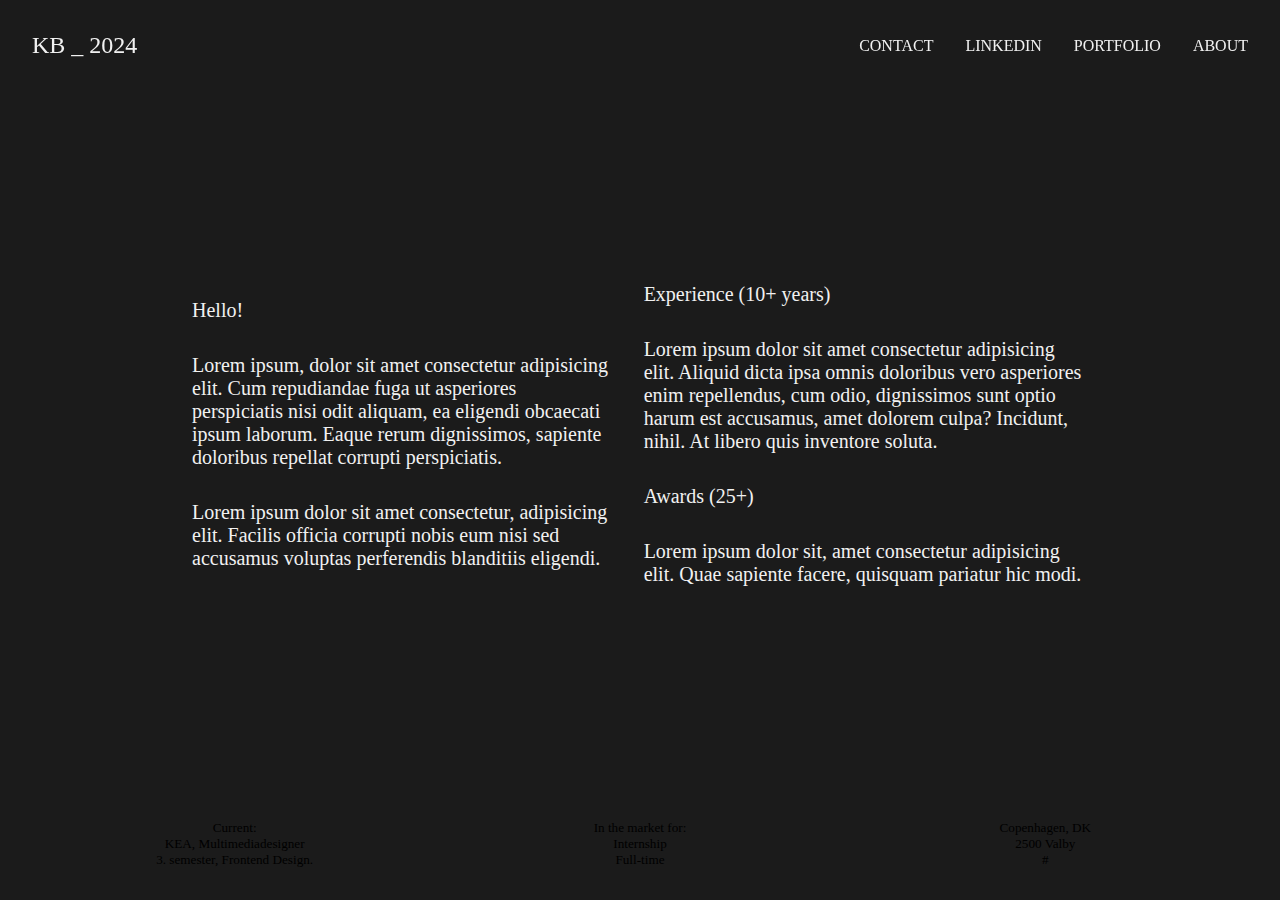
==== about.html @ a2544a24 "kb_portfolio2024" ====
<!DOCTYPE html>
<html lang="en">
  <head>
    <meta charset="UTF-8" />
    <meta name="viewport" content="width=device-width, initial-scale=1.0" />
    <title>About</title>
    <link rel="stylesheet" href="main.css" />
  </head>
  <body>
    <div class="container" id="dark">
      <!-- nav -->
      <nav id="light">
        <div class="nav-logo">
          <div class="nav-link">
            <a href="index.html">KB _ 2024</a>
          </div>
        </div>
        <div class="nav-links">
          <div class="nav-link">
            <a href="#">Contact</a>
          </div>
          <div class="nav-link">
            <a href="#">LinkedIn</a>
          </div>
          <div class="nav-link">
            <a href="portfolio.html">Portfolio</a>
          </div>
          <div class="nav-link">
            <a href="about.html">About</a>
          </div>
        </div>
      </nav>

      <!-- about -->
      <section class="about">
        <div class="about-col">
          <p>Hello!</p>
          <p>
            Lorem ipsum, dolor sit amet consectetur adipisicing elit. Cum
            repudiandae fuga ut asperiores perspiciatis nisi odit aliquam, ea
            eligendi obcaecati ipsum laborum. Eaque rerum dignissimos, sapiente
            doloribus repellat corrupti perspiciatis.
          </p>
          <p>
            Lorem ipsum dolor sit amet consectetur, adipisicing elit. Facilis
            officia corrupti nobis eum nisi sed accusamus voluptas perferendis
            blanditiis eligendi.
          </p>
        </div>
        <div class="about-col">
          <p>Experience (10+ years)</p>
          <p>
            Lorem ipsum dolor sit amet consectetur adipisicing elit. Aliquid
            dicta ipsa omnis doloribus vero asperiores enim repellendus, cum
            odio, dignissimos sunt optio harum est accusamus, amet dolorem
            culpa? Incidunt, nihil. At libero quis inventore soluta.
          </p>
          <p>Awards (25+)</p>
          <p>
            Lorem ipsum dolor sit, amet consectetur adipisicing elit. Quae
            sapiente facere, quisquam pariatur hic modi.
          </p>
        </div>
      </section>

      <!-- footer -->
      <footer>
        <div class="footer-col">
          <p>Current:</p>
          <p>KEA, Multimediadesigner</p>
          <p>3. semester, Frontend Design.</p>
        </div>
        <div class="footer-col">
          <p>In the market for:</p>
          <p>Internship</p>
          <p>Full-time</p>
        </div>
        <div class="footer-col">
          <p>Copenhagen, DK</p>
          <p>2500 Valby</p>
          <p>#</p>
        </div>
      </footer>
    </div>
  </body>
</html>
---- main.css ----
:root {
  --fonts-mondwest: "PP Mondwest", apple-system, sans-serif;
  --fonts-neueBit: "PP NeueBit", apple-system, sans-serif;
  --colors-primary: #1b1b1b;
  --colors-background: #f1f1f1;
  --fontSizes-1: 13px;
  --fontSizes-2: 15px;
  --fontSizes-3: 17px;
}

* {
  margin: 0;
  padding: 0;
  box-sizing: border-box;
}

html,
body {
  font-family: "PP NeueBit";
}

a {
  color: var(--colors-primary);
  text-decoration: none;
}

p {
  font-family: "PP Mondwest";
  font-size: 1.25rem;
}

main {
  position: absolute;
  top: 0;
  left: 0;
  width: 100vw;
  min-height: 100vh;
  z-index: 0;
}

.content {
  height: 300px;
  position: relative;
  display: flex;
  justify-content: center;
  align-items: center;
}

.content__img {
  max-width: 250px;
  height: 350px;
  object-fit: cover;
  position: absolute;
  top: 0;
  left: 0;
  opacity: 0;
}

@media screen and (min-width: 50em) {
  .content {
    height: 100vh;
    overflow: hidden;
  }
}

.container {
  width: 100vw;
  min-height: 100vh;
  background: var(--colors-background);
}

.container#dark {
  background: var(--colors-primary);
}

.gradient {
  position: fixed;
  top: 0;
  width: 100%;
  height: 200px;
  background: var(--colors-background);
  background: linear-gradient(
    0deg,
    rgba(40, 40, 40, 0) 0%,
    var(--colors-background) 100%
  );
}

/* nav */
nav {
  position: fixed;
  width: 100%;
  display: flex;
  justify-content: space-between;
  align-items: center;
  padding: 1rem;
  text-transform: uppercase;
  z-index: 1000000 !important;
}

nav#light a {
  color: var(--colors-background);
}

nav .nav-links {
  display: flex;
}

nav .nav-logo .nav-link,
nav .nav-links .nav-link {
  padding: 1rem;
}

nav .nav-logo {
  font-size: 1.5rem;
}

/* header */
header {
  position: absolute;
  top: 50%;
  left: 50%;
  transform: translate(-50%, -50%);
  text-align: center;
}

header #name {
  font-family: "PP NeueBit";
  font-size: 3.575rem;
}

.profil {
  max-width: 40vh;
  padding: 20px;
  border-radius: 20px;
}

/* about */
section.about {
  width: 100vw;
  height: 100vh;
  display: flex;
  justify-content: center;
  align-items: center;
  gap: 2rem;
  padding-left: 15%;
  padding-right: 15%;
}

section.about .about-col p {
  color: var(--colors-background);
  margin-bottom: 2rem;
}

@media (max-width: 900px) {
  section.about {
    gap: 0;
    flex-direction: column;
    padding-left: 10%;
    padding-right: 10%;
  }

  section.about .about-col p {
    font-size: 1rem;
    margin-bottom: 1rem;
  }
}

/* cases */
section.cases {
  width: 100%;
  padding-top: 8rem;
}

section.cases .case {
  width: 100%;
  padding: 1rem;
  display: flex;
  justify-content: space-between;
  align-items: center;
  border-top: 1px solid var(--colors-primary);
}

section.cases .case#final-case {
  border-bottom: 1px solid var(--colors-primary);
}

section.cases .case > div {
  padding: 1rem;
}

section.cases .case .case-category {
  flex: 2;
  text-transform: uppercase;
}

section.cases .case .case-icon {
  flex: 2;
}

section.cases .case .case-icon .case-icon-img {
  width: 100px;
  height: 100px;
  background: var(--colors-primary);
  border-radius: 2rem;
}

section.cases .case .case-name {
  flex: 10;
  font-family: "PP Mondwest";
  font-size: 5rem;
}

section.cases .case .case-year {
  flex: 1;
}

@media (max-width: 900px) {
  section.cases .case .case-category {
    font-size: 0.75rem;
  }

  section.cases .case .case-year {
    display: none;
  }

  section.cases .case .case-icon .case-icon-img {
    width: 40px;
    height: 40px;
    border-radius: 0.5rem;
  }

  section.cases .case .case-name {
    font-size: 2rem;
  }
}

/* footer */
footer {
  position: absolute;
  bottom: 0;
  width: 100%;
  display: flex;
  justify-content: space-between;
  padding: 2rem;
}

footer#relative {
  padding: 4rem 2rem;
  position: relative;
}

footer .footer-col {
  flex: 1;
  text-align: center;
}

footer .footer-col p {
  font-size: 0.825rem;
}

footer#light p {
  color: var(--colors-background);
}

#project-1 {
  background: url("./images/bhah.webp") no-repeat 50% 50%;
  background-size: cover;
}

#project-2 {
  background: url("./images/bon_fromage.webp") no-repeat 50% 50%;
  background-size: cover;
}

#project-3 {
  background: url("./images/jonathan_schou.webp") no-repeat 50% 50%;
  background-size: cover;
}

#project-4 {
  background: url("./images/bolo_poster.webp") no-repeat 50% 50%;
  background-size: cover;
}

#project-5 {
  background: url("./images/foramic.webp") no-repeat 50% 50%;
  background-size: cover;
}

#project-6 {
  background: url("./images/vicarage.webp") no-repeat 50% 50%;
  background-size: cover;
}

#project-7 {
  background: url("./images/07.png") no-repeat 50% 50%;
  background-size: cover;
}

#project-8 {
  background: url("./images/08.png") no-repeat 50% 50%;
  background-size: cover;
}
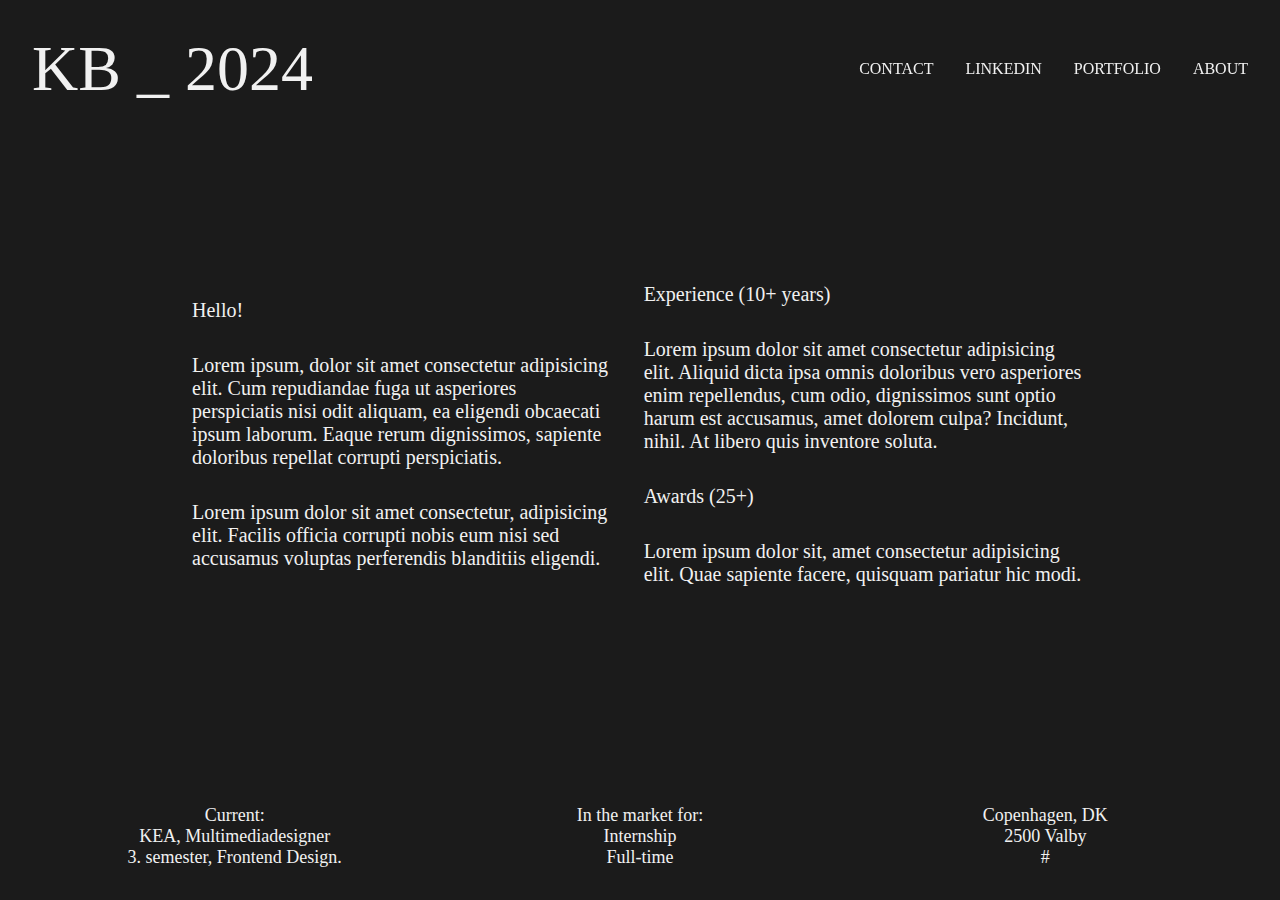
==== commit 4da9718d: "v5" ====
--- a/about.html
+++ b/about.html
@@ -64,7 +64,7 @@
       </section>
 
       <!-- footer -->
-      <footer>
+      <footer id="light">
         <div class="footer-col">
           <p>Current:</p>
           <p>KEA, Multimediadesigner</p>
--- a/main.css
+++ b/main.css
@@ -74,7 +74,7 @@
 }
 
 .gradient {
-  position: fixed;
+  position: absolute;
   top: 0;
   width: 100%;
   height: 200px;
@@ -112,7 +112,7 @@
 }
 
 nav .nav-logo {
-  font-size: 1.5rem;
+  font-size: 4rem;
 }
 
 /* header */
@@ -170,49 +170,52 @@
 section.cases {
   width: 100%;
   padding-top: 8rem;
+  color: var(--colors-background);
 }
 
 section.cases .case {
   width: 100%;
-  padding: 1rem;
+  padding: 0.05rem;
   display: flex;
   justify-content: space-between;
   align-items: center;
-  border-top: 1px solid var(--colors-primary);
+  border-top: 1px solid var(--colors-background);
 }
 
 section.cases .case#final-case {
-  border-bottom: 1px solid var(--colors-primary);
+  border-bottom: 1px solid var(--colors-background);
 }
 
 section.cases .case > div {
-  padding: 1rem;
+  padding: 1.5rem;
+  flex: 1;
 }
 
 section.cases .case .case-category {
-  flex: 2;
+  flex: 1;
   text-transform: uppercase;
 }
 
 section.cases .case .case-icon {
-  flex: 2;
+  flex: 1;
 }
 
 section.cases .case .case-icon .case-icon-img {
   width: 100px;
   height: 100px;
-  background: var(--colors-primary);
+  background: var(--colors-background);
   border-radius: 2rem;
 }
 
 section.cases .case .case-name {
-  flex: 10;
+  flex: 9;
   font-family: "PP Mondwest";
-  font-size: 5rem;
-}
-
-section.cases .case .case-year {
-  flex: 1;
+  font-size: 4rem;
+}
+
+section.cases .case .case-year .case-info {
+  flex: 1;
+  font-family: "PP NeueBit";
 }
 
 @media (max-width: 900px) {
@@ -256,7 +259,7 @@
 }
 
 footer .footer-col p {
-  font-size: 0.825rem;
+  font-size: 1.125rem;
 }
 
 footer#light p {
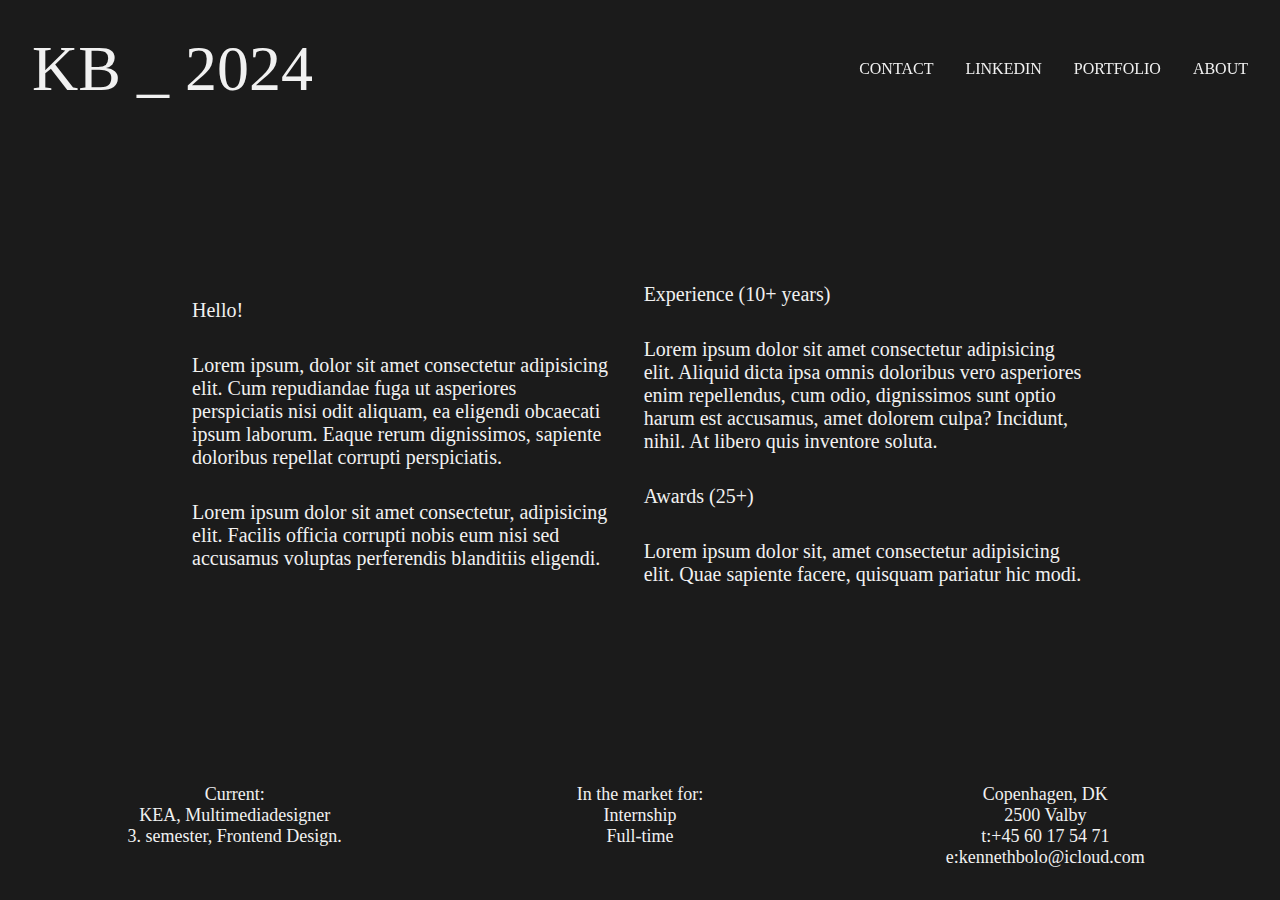
==== commit 28cbffad: "linkedin + contact" ====
--- a/about.html
+++ b/about.html
@@ -17,10 +17,10 @@
         </div>
         <div class="nav-links">
           <div class="nav-link">
-            <a href="#">Contact</a>
+            <a href="mailto:kennethbolo@icloud.com">Contact</a>
           </div>
           <div class="nav-link">
-            <a href="#">LinkedIn</a>
+            <a href="https://www.linkedin.com/in/kennethbolo/">LinkedIn</a>
           </div>
           <div class="nav-link">
             <a href="portfolio.html">Portfolio</a>
@@ -78,7 +78,8 @@
         <div class="footer-col">
           <p>Copenhagen, DK</p>
           <p>2500 Valby</p>
-          <p>#</p>
+          <p>t:+45 60 17 54 71</p>
+          <p>e:kennethbolo@icloud.com</p>
         </div>
       </footer>
     </div>
--- a/main.css
+++ b/main.css
@@ -187,13 +187,14 @@
 }
 
 section.cases .case > div {
-  padding: 1.5rem;
-  flex: 1;
+  padding: 1rem;
+  flex: 2;
 }
 
 section.cases .case .case-category {
   flex: 1;
   text-transform: uppercase;
+  padding-left: 6%;
 }
 
 section.cases .case .case-icon {
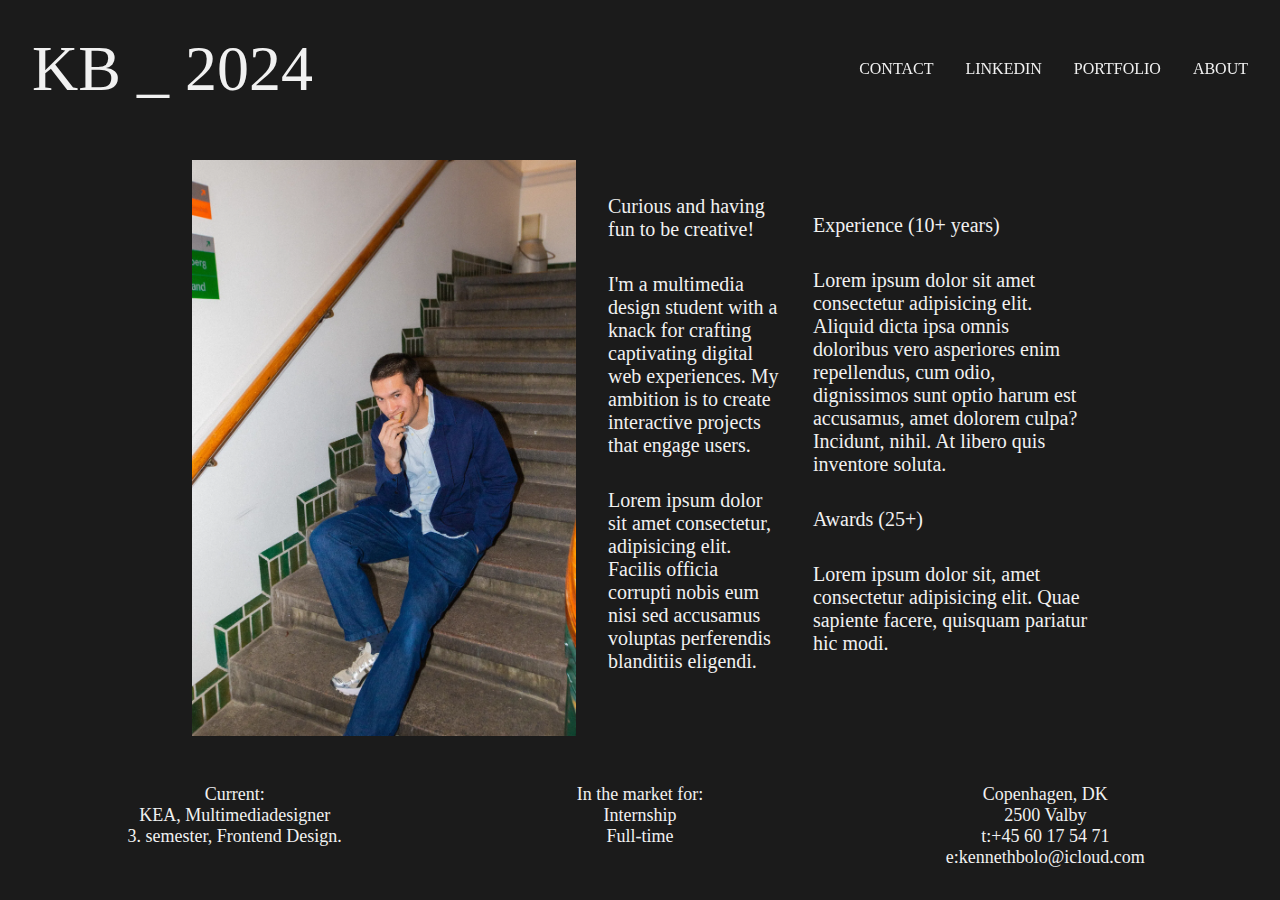
==== commit f037de5b: "v7" ====
--- a/about.html
+++ b/about.html
@@ -34,12 +34,18 @@
       <!-- about -->
       <section class="about">
         <div class="about-col">
-          <p>Hello!</p>
+          <img
+            class="profil_about"
+            src="images/profil_about.webp"
+            alt="profil_about"
+          />
+        </div>
+        <div class="about-col">
+          <p>Curious and having fun to be creative!</p>
           <p>
-            Lorem ipsum, dolor sit amet consectetur adipisicing elit. Cum
-            repudiandae fuga ut asperiores perspiciatis nisi odit aliquam, ea
-            eligendi obcaecati ipsum laborum. Eaque rerum dignissimos, sapiente
-            doloribus repellat corrupti perspiciatis.
+            I'm a multimedia design student with a knack for crafting
+            captivating digital web experiences. My ambition is to create
+            interactive projects that engage users.
           </p>
           <p>
             Lorem ipsum dolor sit amet consectetur, adipisicing elit. Facilis
--- a/main.css
+++ b/main.css
@@ -166,6 +166,10 @@
   }
 }
 
+.profil_about {
+  width: 24rem;
+}
+
 /* cases */
 section.cases {
   width: 100%;
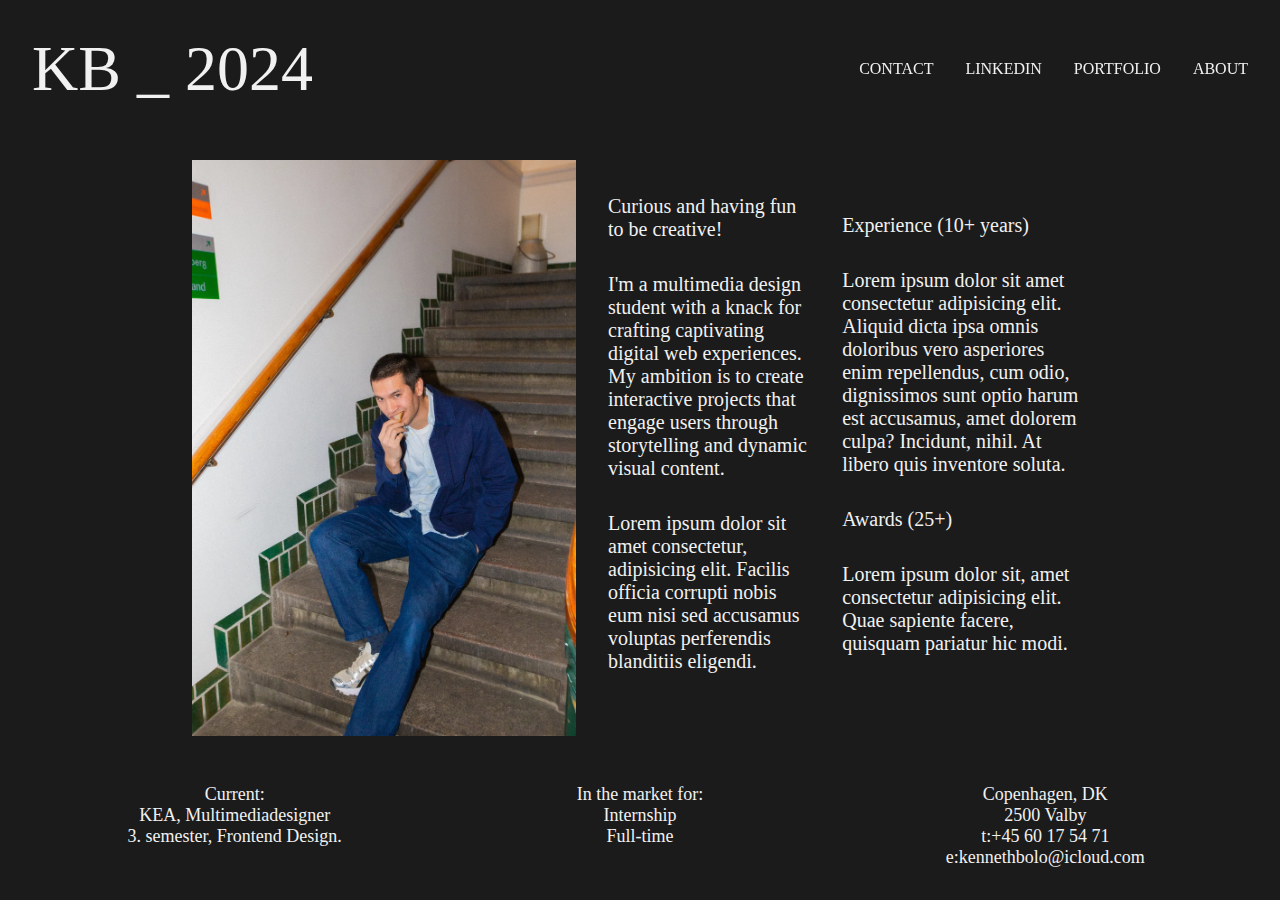
==== commit 00b5fbad: "v7" ====
--- a/about.html
+++ b/about.html
@@ -45,7 +45,8 @@
           <p>
             I'm a multimedia design student with a knack for crafting
             captivating digital web experiences. My ambition is to create
-            interactive projects that engage users.
+            interactive projects that engage users through storytelling and
+            dynamic visual content.
           </p>
           <p>
             Lorem ipsum dolor sit amet consectetur, adipisicing elit. Facilis
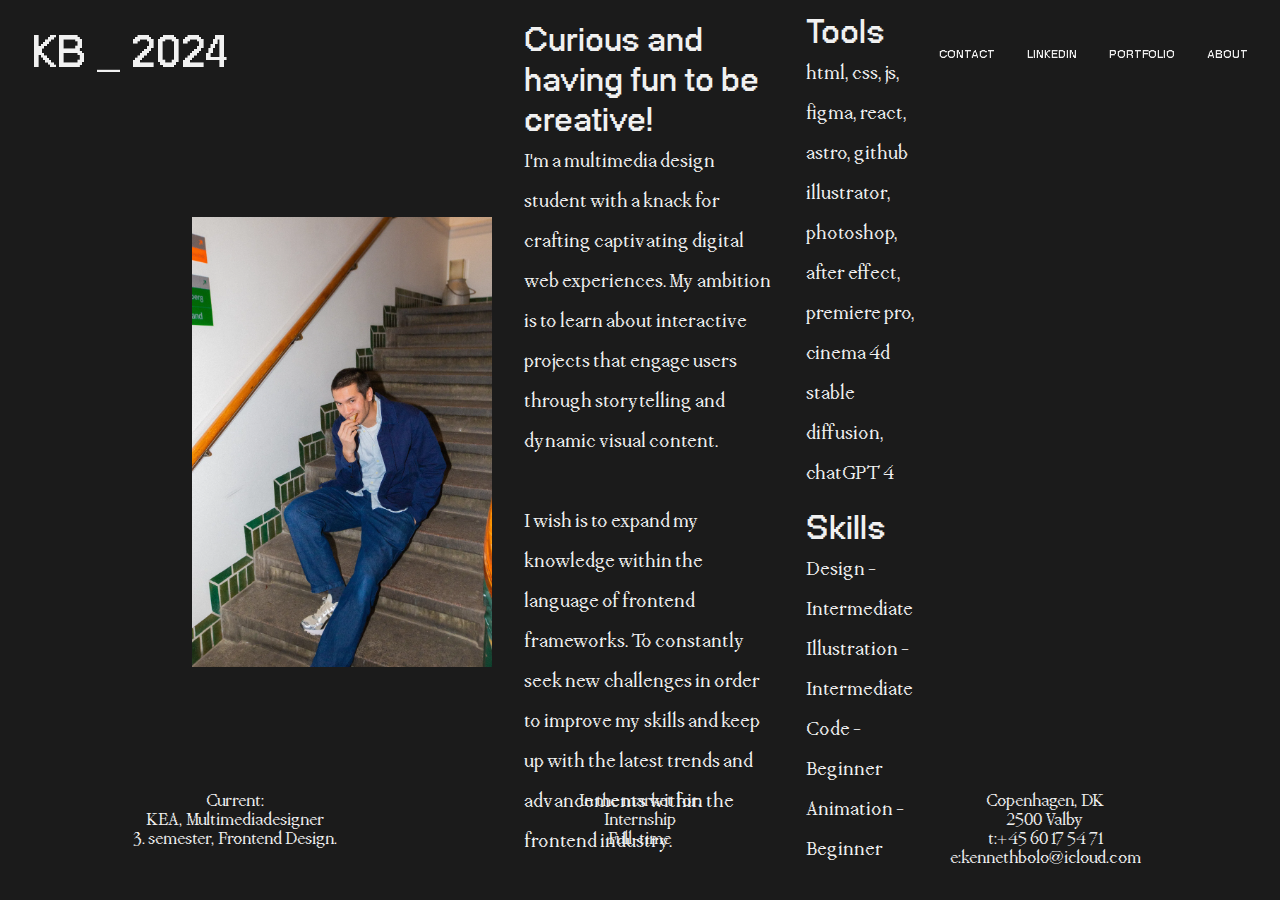
==== commit 1ef40753: "css_v10" ====
--- a/about.html
+++ b/about.html
@@ -40,34 +40,35 @@
             alt="profil_about"
           />
         </div>
-        <div class="about-col">
-          <p>Curious and having fun to be creative!</p>
+        <div class="about-col1">
+          <p class="skills">Curious and having fun to be creative!</p>
           <p>
             I'm a multimedia design student with a knack for crafting
-            captivating digital web experiences. My ambition is to create
+            captivating digital web experiences. My ambition is to learn about
             interactive projects that engage users through storytelling and
             dynamic visual content.
           </p>
+          <p>&nbsp; &nbsp; &nbsp; &nbsp;</p>
           <p>
-            Lorem ipsum dolor sit amet consectetur, adipisicing elit. Facilis
-            officia corrupti nobis eum nisi sed accusamus voluptas perferendis
-            blanditiis eligendi.
+            I wish is to expand my knowledge within the language of frontend
+            frameworks. To constantly seek new challenges in order to improve my
+            skills and keep up with the latest trends and advancements within
+            the frontend industry.
           </p>
         </div>
-        <div class="about-col">
-          <p>Experience (10+ years)</p>
-          <p>
-            Lorem ipsum dolor sit amet consectetur adipisicing elit. Aliquid
-            dicta ipsa omnis doloribus vero asperiores enim repellendus, cum
-            odio, dignissimos sunt optio harum est accusamus, amet dolorem
-            culpa? Incidunt, nihil. At libero quis inventore soluta.
-          </p>
-          <p>Awards (25+)</p>
-          <p>
-            Lorem ipsum dolor sit, amet consectetur adipisicing elit. Quae
-            sapiente facere, quisquam pariatur hic modi.
-          </p>
+        <div class="about-col2">
+          <p class="skills">Tools</p>
+          <p>html, css, js, figma, react, astro, github</p>
+          <p>illustrator, photoshop, after effect, premiere pro, cinema 4d</p>
+          <p>stable diffusion, chatGPT 4</p>
+
+          <p class="skills">Skills</p>
+          <p>Design - Intermediate</p>
+          <p>Illustration - Intermediate</p>
+          <p>Code - Beginner</p>
+          <p>Animation - Beginner</p>
         </div>
+        <div class="about-col3"></div>
       </section>
 
       <!-- footer -->
--- a/main.css
+++ b/main.css
@@ -1,6 +1,4 @@
 :root {
-  --fonts-mondwest: "PP Mondwest", apple-system, sans-serif;
-  --fonts-neueBit: "PP NeueBit", apple-system, sans-serif;
   --colors-primary: #1b1b1b;
   --colors-background: #f1f1f1;
   --fontSizes-1: 13px;
@@ -8,15 +6,35 @@
   --fontSizes-3: 17px;
 }
 
+/* fonts */
+@font-face {
+  font-family: "PPMondwest-Regular";
+  src: url("fonts/PPMondwest-Regular.woff2") format(woff2),
+    url("fonts/PPMondwest-Regular.woff") format(woff);
+  font-weight: normal;
+  font-style: normal;
+}
+
+@font-face {
+  font-family: "PPNeueBit-Bold";
+  src: url("fonts/PPNeueBit-Bold.woff2") format(woff2),
+    url("fonts/PPNeueBit-Bold.woff") format(woff);
+  font-weight: bold;
+  font-style: normal;
+}
+
 * {
   margin: 0;
   padding: 0;
   box-sizing: border-box;
-}
+  font-family: "PPNeueBit-Bold";
+}
+
+/* body */
 
 html,
 body {
-  font-family: "PP NeueBit";
+  font-family: "PPNeueBit-Bold";
 }
 
 a {
@@ -25,12 +43,12 @@
 }
 
 p {
-  font-family: "PP Mondwest";
+  font-family: "PPMondwest-Regular";
   font-size: 1.25rem;
 }
 
 main {
-  position: absolute;
+  position: fixed;
   top: 0;
   left: 0;
   width: 100vw;
@@ -47,8 +65,8 @@
 }
 
 .content__img {
-  max-width: 250px;
-  height: 350px;
+  max-width: 25%;
+  /* height: ; */
   object-fit: cover;
   position: absolute;
   top: 0;
@@ -64,26 +82,13 @@
 }
 
 .container {
-  width: 100vw;
+  height: 100vh;
   min-height: 100vh;
   background: var(--colors-background);
 }
 
 .container#dark {
   background: var(--colors-primary);
-}
-
-.gradient {
-  position: absolute;
-  top: 0;
-  width: 100%;
-  height: 200px;
-  background: var(--colors-background);
-  background: linear-gradient(
-    0deg,
-    rgba(40, 40, 40, 0) 0%,
-    var(--colors-background) 100%
-  );
 }
 
 /* nav */
@@ -100,6 +105,7 @@
 
 nav#light a {
   color: var(--colors-background);
+  font-weight: normal;
 }
 
 nav .nav-links {
@@ -124,8 +130,12 @@
   text-align: center;
 }
 
+.name {
+  font-family: "PPNeueBit-Bold";
+  font-size: 3.575rem;
+}
+
 header #name {
-  font-family: "PP NeueBit";
   font-size: 3.575rem;
 }
 
@@ -136,6 +146,13 @@
 }
 
 /* about */
+.about {
+  position: absolute;
+  top: 50%;
+  left: 50%;
+  transform: translate(-50%, -50%);
+}
+
 section.about {
   width: 100vw;
   height: 100vh;
@@ -145,11 +162,36 @@
   gap: 2rem;
   padding-left: 15%;
   padding-right: 15%;
+  line-height: 250%;
 }
 
 section.about .about-col p {
   color: var(--colors-background);
   margin-bottom: 2rem;
+}
+
+.skills {
+  font-family: "PPNeueBit-Bold";
+  font-size: 3rem;
+  margin-top: 1rem;
+}
+
+.about-col1 {
+  color: var(--colors-background);
+  margin-bottom: 2rem;
+  flex: 2;
+}
+
+.about-col2 {
+  color: var(--colors-background);
+  margin-bottom: 2rem;
+  flex: 1;
+}
+
+.about-col3 {
+  color: var(--colors-background);
+  margin-bottom: 2rem;
+  flex: 1;
 }
 
 @media (max-width: 900px) {
@@ -167,7 +209,7 @@
 }
 
 .profil_about {
-  width: 24rem;
+  height: 50vh;
 }
 
 /* cases */
@@ -214,16 +256,21 @@
 
 section.cases .case .case-name {
   flex: 9;
-  font-family: "PP Mondwest";
+  font-family: "PPMondwest-Regular";
   font-size: 4rem;
 }
 
 section.cases .case .case-year .case-info {
-  flex: 1;
-  font-family: "PP NeueBit";
+  font-family: "PPNeueBit-Bold";
+  font-size: 1rem;
+  max-width: 5rem;
+  text-align: right;
 }
 
 @media (max-width: 900px) {
+  section.cases .case .case-year .case-info {
+    font-size: 1.5rem; /* Larger font size for wider screens */
+  }
   section.cases .case .case-category {
     font-size: 0.75rem;
   }
@@ -251,16 +298,21 @@
   display: flex;
   justify-content: space-between;
   padding: 2rem;
-}
-
-footer#relative {
-  padding: 4rem 2rem;
-  position: relative;
+  box-sizing: border-box;
 }
 
 footer .footer-col {
   flex: 1;
   text-align: center;
+  overflow-wrap: break-word;
+  word-wrap: break-word;
+  word-break: break-all;
+  hyphens: none;
+}
+
+footer#relative {
+  padding: calc(0.5rem + 1vw) calc(1rem + 2vw);
+  position: relative;
 }
 
 footer .footer-col p {
@@ -310,3 +362,48 @@
   background: url("./images/08.png") no-repeat 50% 50%;
   background-size: cover;
 }
+
+/* General styles for smaller screens */
+@media (max-width: 900px) {
+  * {
+    font-size: 0.875rem; /* Reduce font size for smaller screens */
+  }
+
+  /* Adjust specific elements for smaller screens */
+  nav .nav-logo {
+    font-size: 2.5rem; /* Reduce font size for smaller screens */
+  }
+
+  header {
+    font-size: 2.575rem; /* Reduce font size for smaller screens */
+  }
+
+  .name {
+    font-size: 2.575rem; /* Reduce font size for smaller screens */
+  }
+
+  section.about {
+    padding-left: 5%;
+    padding-right: 5%;
+  }
+
+  section.about .about-col p {
+    font-size: 0.8rem; /* Reduce font size for smaller screens */
+  }
+
+  section.cases .case .case-category {
+    font-size: 0.6rem; /* Reduce font size for smaller screens */
+  }
+
+  section.cases .case .case-year .case-info {
+    font-size: 1rem; /* Increase font size for smaller screens */
+  }
+
+  section.cases .case .case-year {
+    display: block; /* Show the year for smaller screens */
+  }
+
+  footer .footer-col p {
+    font-size: 0.875rem; /* Reduce font size for smaller screens */
+  }
+}
